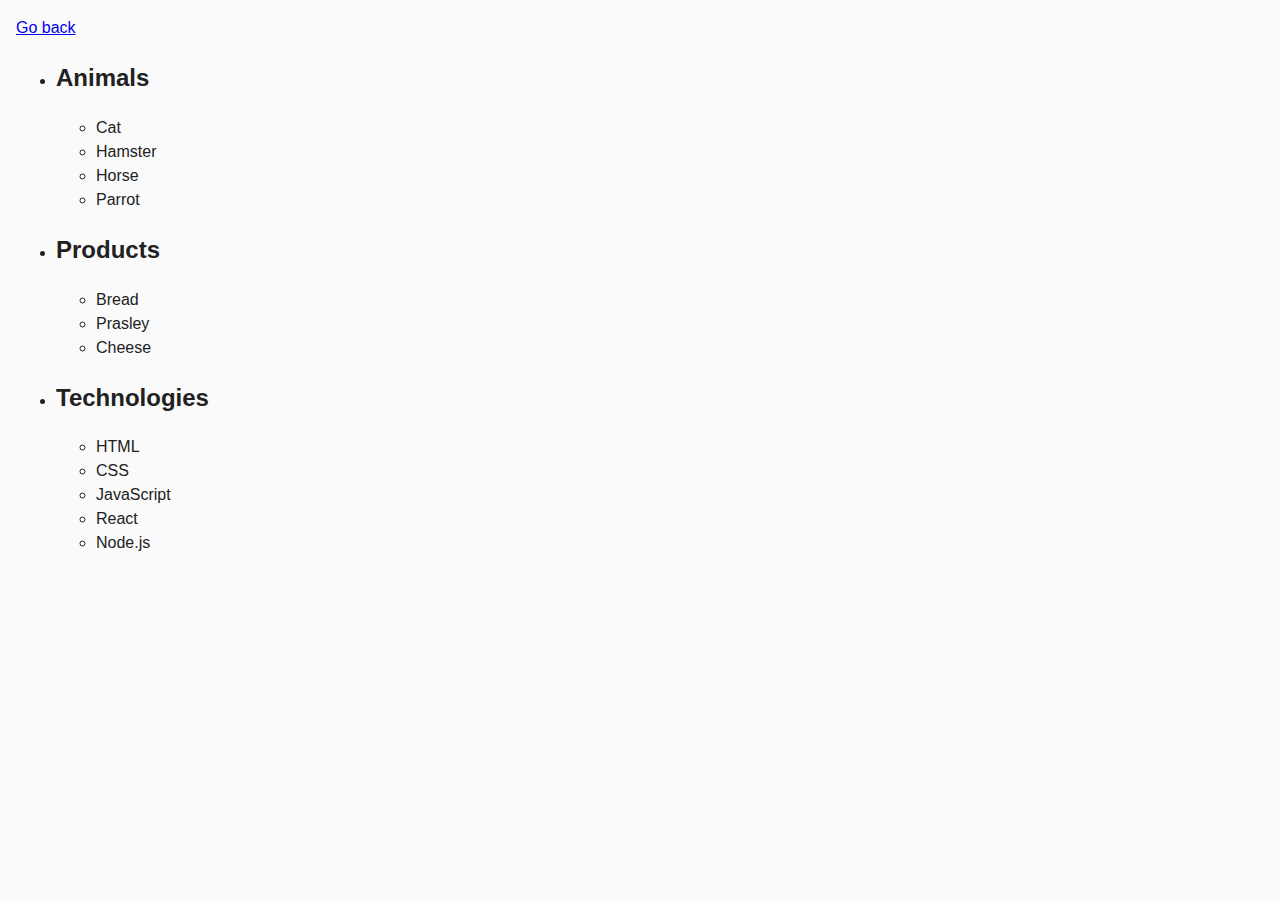
==== task-1.html @ 6ddd586b "New file" ====
<!DOCTYPE html>
<html lang="en">
  <head>
    <meta charset="UTF-8" />
    <meta http-equiv="X-UA-Compatible" content="IE=edge" />
    <meta name="viewport" content="width=device-width, initial-scale=1.0" />
    <title>Task 1</title>
    <link rel="stylesheet" href="./css/common.css" />
  </head>
  <body>
    <p><a href="./index.html">Go back</a></p>

    <ul id="categories">
      <li class="item">
        <h2>Animals</h2>

        <ul>
          <li>Cat</li>
          <li>Hamster</li>
          <li>Horse</li>
          <li>Parrot</li>
        </ul>
      </li>
      <li class="item">
        <h2>Products</h2>

        <ul>
          <li>Bread</li>
          <li>Prasley</li>
          <li>Cheese</li>
        </ul>
      </li>
      <li class="item">
        <h2>Technologies</h2>

        <ul>
          <li>HTML</li>
          <li>CSS</li>
          <li>JavaScript</li>
          <li>React</li>
          <li>Node.js</li>
        </ul>
      </li>
    </ul>

    <script src="./js/task-1.js" type="module"></script>
  </body>
</html>
---- css/common.css ----
* {
  box-sizing: border-box;
}

body {
  margin: 16px;
  font-family: -apple-system, BlinkMacSystemFont, 'Segoe UI', Roboto, Oxygen,
    Ubuntu, Cantarell, 'Open Sans', 'Helvetica Neue', sans-serif;
  -webkit-font-smoothing: antialiased;
  -moz-osx-font-smoothing: grayscale;
  background-color: #fafafa;
  color: #212121;
  line-height: 1.5;
}
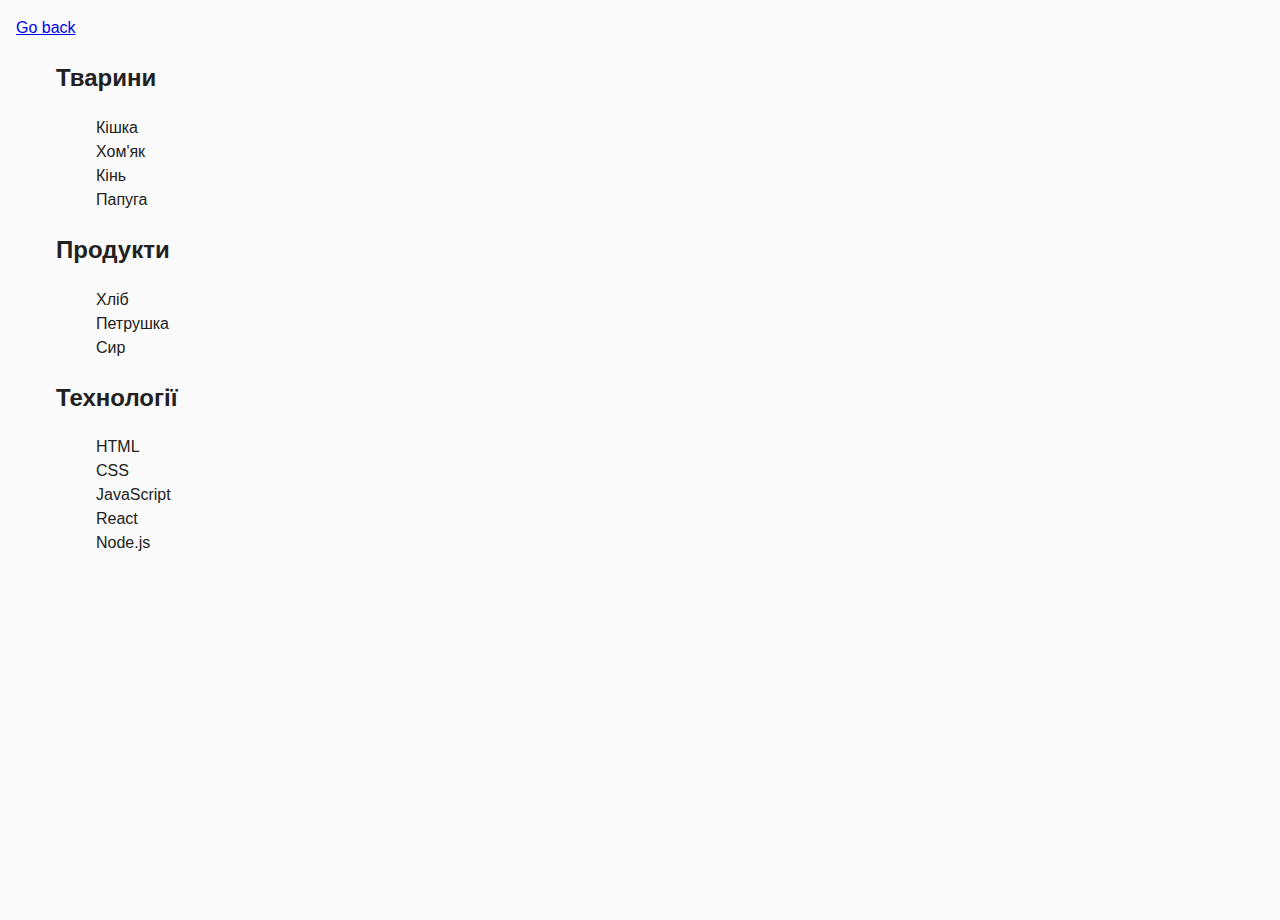
==== commit 1db35679: "task 1" ====
--- a/task-1.html
+++ b/task-1.html
@@ -9,30 +9,26 @@
   </head>
   <body>
     <p><a href="./index.html">Go back</a></p>
-
     <ul id="categories">
       <li class="item">
-        <h2>Animals</h2>
-
+        <h2>Тварини</h2>
         <ul>
-          <li>Cat</li>
-          <li>Hamster</li>
-          <li>Horse</li>
-          <li>Parrot</li>
+          <li>Кішка</li>
+          <li>Хом'як</li>
+          <li>Кінь</li>
+          <li>Папуга</li>
         </ul>
       </li>
       <li class="item">
-        <h2>Products</h2>
-
+        <h2>Продукти</h2>
         <ul>
-          <li>Bread</li>
-          <li>Prasley</li>
-          <li>Cheese</li>
+          <li>Хліб</li>
+          <li>Петрушка</li>
+          <li>Сир</li>
         </ul>
       </li>
       <li class="item">
-        <h2>Technologies</h2>
-
+        <h2>Технології</h2>
         <ul>
           <li>HTML</li>
           <li>CSS</li>
@@ -42,7 +38,6 @@
         </ul>
       </li>
     </ul>
-
     <script src="./js/task-1.js" type="module"></script>
   </body>
 </html>
--- a/css/common.css
+++ b/css/common.css
@@ -3,6 +3,8 @@
 }
 
 body {
+  width: 440px;
+  height: 888px;
   margin: 16px;
   font-family: -apple-system, BlinkMacSystemFont, 'Segoe UI', Roboto, Oxygen,
     Ubuntu, Cantarell, 'Open Sans', 'Helvetica Neue', sans-serif;
@@ -12,3 +14,11 @@
   color: #212121;
   line-height: 1.5;
 }
+
+ul {
+  list-style-type: none;
+}
+
+ul.item {
+  padding: 16px;
+}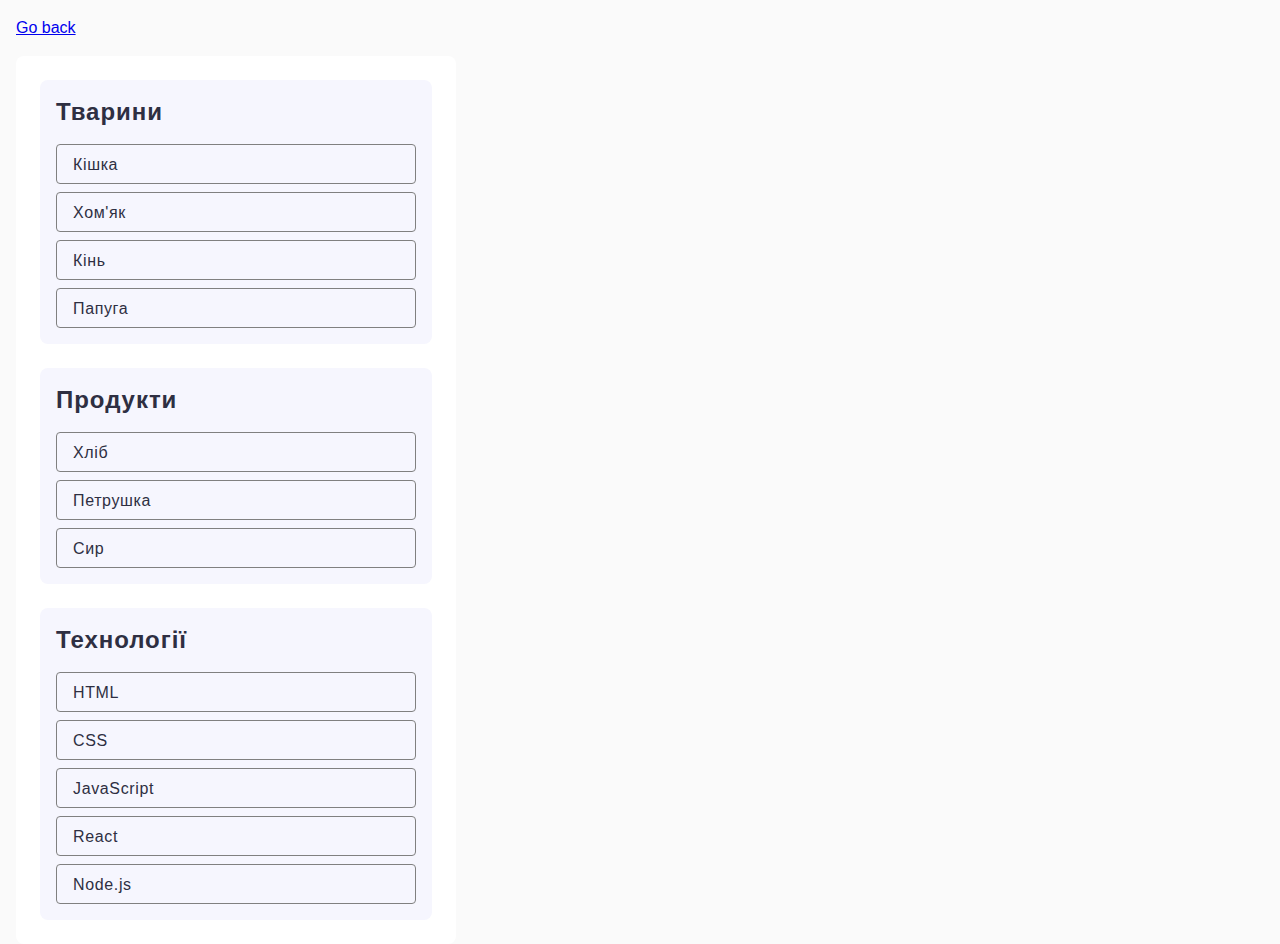
==== commit 0c51143f: "task 1 end" ====
--- a/task-1.html
+++ b/task-1.html
@@ -5,36 +5,43 @@
     <meta http-equiv="X-UA-Compatible" content="IE=edge" />
     <meta name="viewport" content="width=device-width, initial-scale=1.0" />
     <title>Task 1</title>
+    <link rel="preconnect" href="https://fonts.googleapis.com" />
+    <link rel="preconnect" href="https://fonts.gstatic.com" crossorigin />
+    <link
+      href="https://fonts.googleapis.com/css2?family=Montserrat+Alternates:wght@400;500;600&display=swap"
+      rel="stylesheet"
+    />
     <link rel="stylesheet" href="./css/common.css" />
+    <link rel="stylesheet" href="./css/task-1.css" />
   </head>
   <body>
     <p><a href="./index.html">Go back</a></p>
-    <ul id="categories">
+    <ul class="list" id="categories">
       <li class="item">
-        <h2>Тварини</h2>
-        <ul>
-          <li>Кішка</li>
-          <li>Хом'як</li>
-          <li>Кінь</li>
-          <li>Папуга</li>
+        <h2 class="item-name">Тварини</h2>
+        <ul class="item-list">
+          <li class="text">Кішка</li>
+          <li class="text">Хом'як</li>
+          <li class="text">Кінь</li>
+          <li class="text">Папуга</li>
         </ul>
       </li>
       <li class="item">
-        <h2>Продукти</h2>
-        <ul>
-          <li>Хліб</li>
-          <li>Петрушка</li>
-          <li>Сир</li>
+        <h2 class="item-name">Продукти</h2>
+        <ul class="item-list">
+          <li class="text">Хліб</li>
+          <li class="text">Петрушка</li>
+          <li class="text">Сир</li>
         </ul>
       </li>
       <li class="item">
-        <h2>Технології</h2>
-        <ul>
-          <li>HTML</li>
-          <li>CSS</li>
-          <li>JavaScript</li>
-          <li>React</li>
-          <li>Node.js</li>
+        <h2 class="item-name">Технології</h2>
+        <ul class="item-list">
+          <li class="text">HTML</li>
+          <li class="text">CSS</li>
+          <li class="text">JavaScript</li>
+          <li class="text">React</li>
+          <li class="text">Node.js</li>
         </ul>
       </li>
     </ul>
--- a/css/common.css
+++ b/css/common.css
@@ -6,8 +6,8 @@
   width: 440px;
   height: 888px;
   margin: 16px;
-  font-family: -apple-system, BlinkMacSystemFont, 'Segoe UI', Roboto, Oxygen,
-    Ubuntu, Cantarell, 'Open Sans', 'Helvetica Neue', sans-serif;
+  font-family: -apple-system, BlinkMacSystemFont, 'Segoe UI', Roboto, Oxygen, Ubuntu, Cantarell,
+    'Open Sans', 'Helvetica Neue', sans-serif;
   -webkit-font-smoothing: antialiased;
   -moz-osx-font-smoothing: grayscale;
   background-color: #fafafa;
@@ -17,8 +17,9 @@
 
 ul {
   list-style-type: none;
+  padding-left: 0;
 }
 
 ul.item {
   padding: 16px;
-}+}
--- a/css/task-1.css
+++ b/css/task-1.css
@@ -0,0 +1,48 @@
+.list {
+  background-color: #ffffff;
+  border-radius: 8px;
+  padding: 24px;
+  width: 440px;
+}
+
+.item {
+  background: #f6f6fe;
+  border-radius: 8px;
+  padding: 16px;
+  width: 392px;
+  margin-bottom: 24px;
+}
+
+.item:last-child {
+  margin-bottom: 0;
+}
+
+.item-name {
+  font-weight: 600;
+  font-size: 24px;
+  line-height: 133%;
+  letter-spacing: 0.04em;
+  color: #2e2f42;
+  margin: 0;
+  padding-bottom: 16px;
+}
+
+.text {
+  font-weight: 400;
+  font-size: 16px;
+  line-height: 150%;
+  letter-spacing: 0.04em;
+  color: #2e2f42;
+  border: 1px solid #808080;
+  border-radius: 4px;
+  width: 360px;
+  height: 40px;
+  padding-top: 8px;
+  padding-bottom: 8px;
+  padding-left: 16px;
+  margin-bottom: 8px;
+}
+
+.text:last-child {
+  margin-bottom: 0;
+}
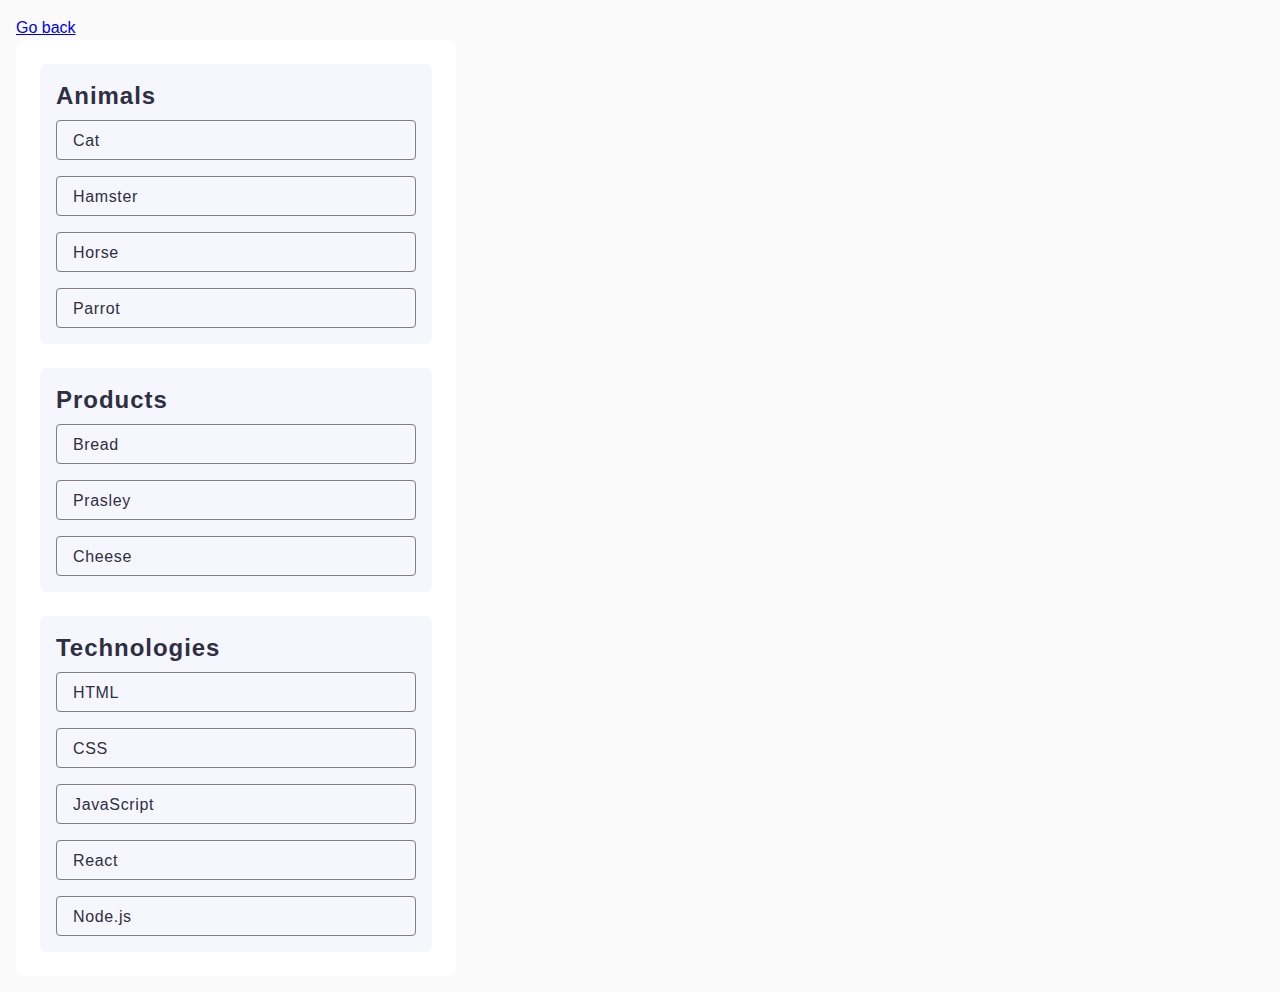
==== commit 769459a4: "task 2 end" ====
--- a/task-1.html
+++ b/task-1.html
@@ -3,45 +3,41 @@
   <head>
     <meta charset="UTF-8" />
     <meta http-equiv="X-UA-Compatible" content="IE=edge" />
-    <meta name="viewport" content="width=device-width, initial-scale=1.0" />
+    <meta
+      name="viewport"
+      content="width=device-width, initial-scale=1.0"
+    />
     <title>Task 1</title>
-    <link rel="preconnect" href="https://fonts.googleapis.com" />
-    <link rel="preconnect" href="https://fonts.gstatic.com" crossorigin />
-    <link
-      href="https://fonts.googleapis.com/css2?family=Montserrat+Alternates:wght@400;500;600&display=swap"
-      rel="stylesheet"
-    />
     <link rel="stylesheet" href="./css/common.css" />
-    <link rel="stylesheet" href="./css/task-1.css" />
   </head>
   <body>
     <p><a href="./index.html">Go back</a></p>
-    <ul class="list" id="categories">
+    <ul id="categories">
       <li class="item">
-        <h2 class="item-name">Тварини</h2>
-        <ul class="item-list">
-          <li class="text">Кішка</li>
-          <li class="text">Хом'як</li>
-          <li class="text">Кінь</li>
-          <li class="text">Папуга</li>
+        <h2>Animals</h2>
+        <ul>
+          <li class="text">Cat</li>
+          <li>Hamster</li>
+          <li>Horse</li>
+          <li>Parrot</li>
         </ul>
       </li>
       <li class="item">
-        <h2 class="item-name">Продукти</h2>
-        <ul class="item-list">
-          <li class="text">Хліб</li>
-          <li class="text">Петрушка</li>
-          <li class="text">Сир</li>
+        <h2>Products</h2>
+        <ul>
+          <li>Bread</li>
+          <li>Prasley</li>
+          <li>Cheese</li>
         </ul>
       </li>
       <li class="item">
-        <h2 class="item-name">Технології</h2>
-        <ul class="item-list">
-          <li class="text">HTML</li>
-          <li class="text">CSS</li>
-          <li class="text">JavaScript</li>
-          <li class="text">React</li>
-          <li class="text">Node.js</li>
+        <h2>Technologies</h2>
+        <ul>
+          <li>HTML</li>
+          <li>CSS</li>
+          <li>JavaScript</li>
+          <li>React</li>
+          <li>Node.js</li>
         </ul>
       </li>
     </ul>
--- a/css/common.css
+++ b/css/common.css
@@ -1,25 +1,300 @@
+:root {
+  --color-ffffff: #ffffff;
+  --color-fafafa: #fafafa;
+  --color-f6f6fe: #f6f6fe;
+  --color-808080: #808080;
+  --color-2e2f42: #2e2f42;
+  --color-212121: #212121;
+  --color-4e75ff: #4e75ff;
+  --color-ff4e4e: #ff4e4e;
+}
+
 * {
+  padding: 0;
   box-sizing: border-box;
 }
 
 body {
-  width: 440px;
-  height: 888px;
   margin: 16px;
-  font-family: -apple-system, BlinkMacSystemFont, 'Segoe UI', Roboto, Oxygen, Ubuntu, Cantarell,
-    'Open Sans', 'Helvetica Neue', sans-serif;
+  font-family: -apple-system, BlinkMacSystemFont, 'Segoe UI',
+    Roboto, Oxygen, Ubuntu, Cantarell, 'Open Sans',
+    'Helvetica Neue', sans-serif;
   -webkit-font-smoothing: antialiased;
   -moz-osx-font-smoothing: grayscale;
-  background-color: #fafafa;
-  color: #212121;
+  background-color: var(--color-fafafa);
+  color: var(--color-212121);
   line-height: 1.5;
 }
 
-ul {
+h1,
+h2,
+h3,
+p {
+  margin-top: 0px;
+  margin-bottom: 0px;
+}
+
+ul,
+ol {
+  margin-top: 0px;
+  margin-bottom: 0px;
+  padding-left: 0px;
+  list-style: none;
   list-style-type: none;
-  padding-left: 0;
-}
-
-ul.item {
+}
+
+button {
+  cursor: pointer;
+  border: none;
+}
+
+img {
+  display: block;
+  max-width: 100%;
+}
+
+/* ------------------------------------------------------- */
+/* Task 1 */
+
+#categories {
+  background-color: var(--color-ffffff);
+  border-radius: 8px;
+  padding: 24px;
+  width: 440px;
+  margin: 0;
+}
+
+.item {
+  background-color: var(--color-f6f6fe);
+  border-radius: 8px;
   padding: 16px;
-}
+  width: 392px;
+  margin-bottom: 24px;
+}
+
+.item:last-child {
+  margin-bottom: 0;
+}
+
+.item h2 {
+  margin: 0;
+  margin-bottom: 8px;
+
+  font-weight: 600;
+  font-size: 24px;
+  line-height: 133%;
+  letter-spacing: 0.04em;
+  color: var(--color-2e2f42);
+}
+
+.item li {
+  border: 1px solid var(--color-808080);
+  border-radius: 4px;
+  width: 360px;
+  height: 40px;
+  margin-bottom: 16px;
+  padding: 8px 0px 8px 16px;
+
+  font-weight: 400;
+  font-size: 16px;
+  line-height: 150%;
+  letter-spacing: 0.04em;
+  color: var(--color-2e2f42);
+}
+.item li:last-child {
+  margin-bottom: 0;
+}
+
+/* ------------------------------------------------------- */
+/* Task 2 */
+
+.gallery {
+  margin: 0;
+  background-color: var(--color-ffffff);
+  display: flex;
+  flex-wrap: wrap;
+  gap: 48px 24px;
+  width: 1440px;
+  padding: 100px 156px;
+}
+
+/* ------------------------------------------------------- */
+/* Task 3 */
+
+.anonymous {
+  background-color: var(--color-ffffff);
+  border-radius: 8px;
+  padding: 24px 24px 0px 24px;
+  width: 408px;
+  height: 240px;
+  height: 136px;
+}
+
+.anonymous input {
+  border: 1px solid var(--color-808080);
+  border-radius: 4px;
+  width: 360px;
+  height: 40px;
+  padding: 8px 0px 8px 16px;
+  margin-bottom: 16px;
+
+  font-weight: 400;
+  font-size: 16px;
+  line-height: 150%;
+  letter-spacing: 0.04em;
+  color: var(--color-2e2f42);
+}
+
+.anonymous h1 {
+  margin: 0;
+  font-weight: 600;
+  font-size: 24px;
+  line-height: 133%;
+  letter-spacing: 0.04em;
+  color: var(--color-2e2f42);
+}
+/* ------------------------------------------------------- */
+/* Task 4 */
+
+.login-form {
+  background-color: var(--color-ffffff);
+  border-radius: 8px;
+  padding: 24px;
+  width: 408px;
+}
+
+.login-form label {
+  margin-bottom: 8px;
+  font-weight: 400;
+  font-size: 16px;
+  line-height: 150%;
+  letter-spacing: 0.04em;
+  color: var(--color-2e2f42);
+}
+
+.login-form input {
+  margin-bottom: 8px;
+  border: 1px solid var(--color-808080);
+  border-radius: 4px;
+  width: 360px;
+  height: 40px;
+}
+
+.login-form button {
+  border-radius: 8px;
+  background-color: var(--color-4e75ff);
+  padding: 8px 16px;
+  width: 86px;
+  height: 40px;
+  margin-top: 8px;
+
+  font-weight: 500;
+  font-size: 16px;
+  line-height: 150%;
+  letter-spacing: 0.04em;
+  color: var(--color-ffffff);
+}
+
+/* ------------------------------------------------------- */
+/* Task 5 */
+
+.widget {
+  background-color: var(--color-ffffff);
+  border-radius: 8px;
+  padding: 100px 88px;
+  width: 345px;
+  height: 280px;
+}
+
+.widget p {
+  margin: 0;
+  margin-bottom: 16px;
+
+  font-weight: 400;
+  font-size: 16px;
+  line-height: 150%;
+  letter-spacing: 0.04em;
+  color: var(--color-2e2f42);
+
+  text-align: justify;
+}
+
+.change-color {
+  background-color: var(--color-4e75ff);
+  border-radius: 8px;
+  padding: 8px 16px;
+  margin: 0px 10.5px 0px 10.5px;
+  width: 148px;
+  height: 40px;
+
+  font-weight: 500;
+  font-size: 16px;
+  line-height: 150%;
+  letter-spacing: 0.04em;
+  color: var(--color-ffffff);
+}
+/* ------------------------------------------------------- */
+/* Task 6 */
+
+.script {
+  background-color: var(--color-ffffff);
+  border-radius: 8px;
+  padding: 24px;
+  width: 534px;
+  height: 302px;
+}
+
+.script #controls {
+  display: flexbox;
+  gap: 16px;
+  background-color: var(--color-f6f6fe);
+  border-radius: 8px;
+  padding: 32px;
+  width: 486px;
+  height: 104px;
+  margin-bottom: 16px;
+}
+.script input {
+  border: 1px solid var(--color-808080);
+  border-radius: 8px;
+  padding: 8px 72px;
+  width: 150px;
+  height: 40px;
+  text-align: center;
+}
+
+.btn1 {
+  background-color: var(--color-4e75ff);
+  border-radius: 8px;
+  padding: 8px 16px;
+  width: 120px;
+  height: 40px;
+
+  font-weight: 500;
+  font-size: 16px;
+  line-height: 150%;
+  letter-spacing: 0.04em;
+  color: var(--color-ffffff);
+}
+
+.btn2 {
+  background-color: var(--color-ff4e4e);
+  border-radius: 8px;
+  padding: 8px 16px;
+  width: 120px;
+  height: 40px;
+
+  font-weight: 500;
+  font-size: 16px;
+  line-height: 150%;
+  letter-spacing: 0.04em;
+  color: var(--color-ffffff);
+}
+
+.script #boxes {
+  background-color: var(--color-f6f6fe);
+  border-radius: 8px;
+  padding: 32px;
+  width: 486px;
+  height: 134px;
+}
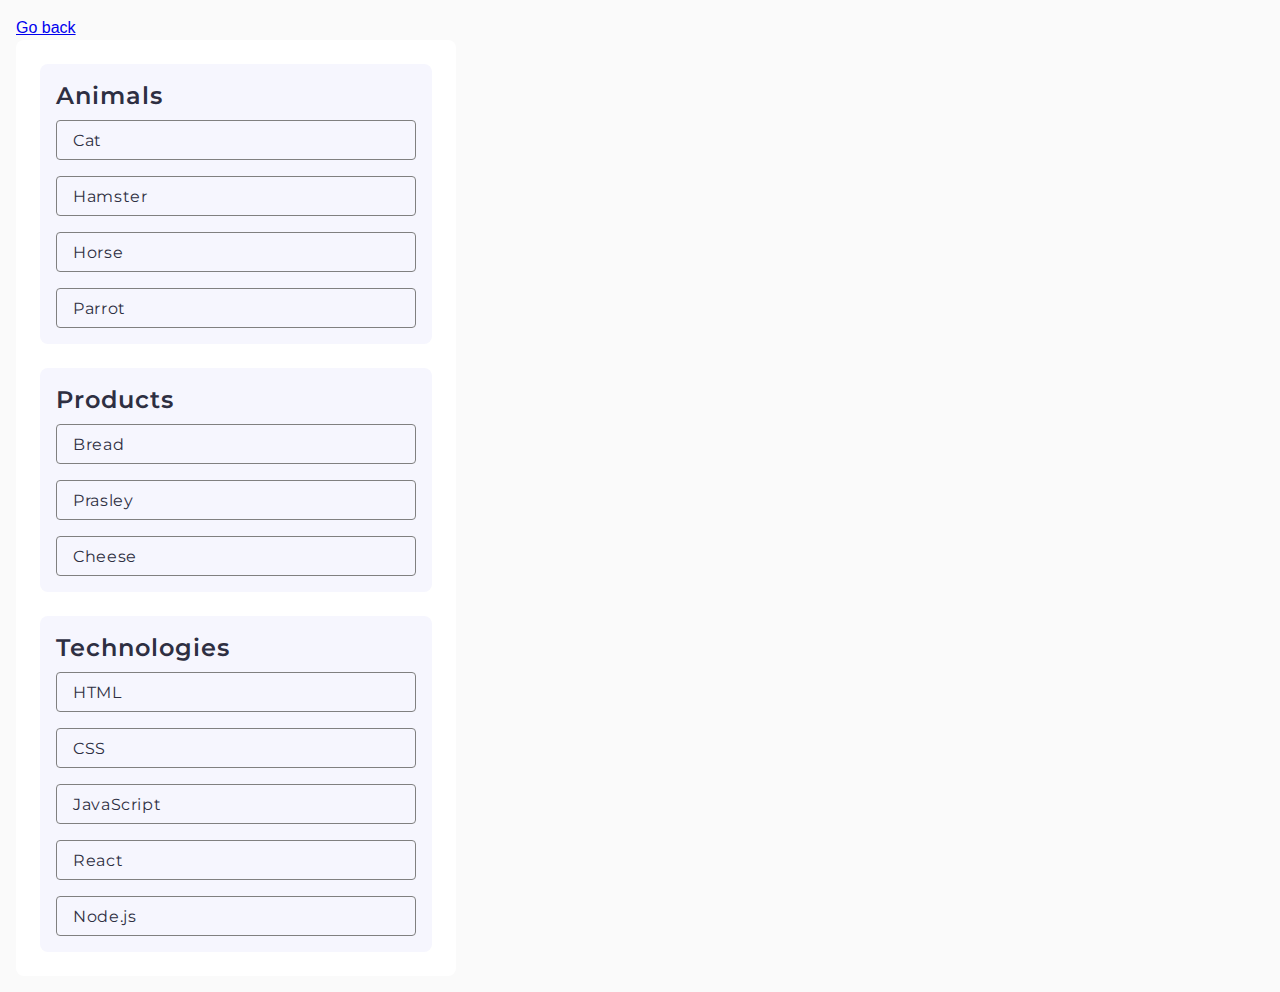
==== commit 26ffa6f2: "font-family: var(--font-family);" ====
--- a/task-1.html
+++ b/task-1.html
@@ -8,6 +8,16 @@
       content="width=device-width, initial-scale=1.0"
     />
     <title>Task 1</title>
+    <link rel="preconnect" href="https://fonts.googleapis.com" />
+    <link
+      rel="preconnect"
+      href="https://fonts.gstatic.com"
+      crossorigin
+    />
+    <link
+      href="https://fonts.googleapis.com/css2?family=Montserrat:wght@100..900&display=swap"
+      rel="stylesheet"
+    />
     <link rel="stylesheet" href="./css/common.css" />
   </head>
   <body>
--- a/css/common.css
+++ b/css/common.css
@@ -5,8 +5,13 @@
   --color-808080: #808080;
   --color-2e2f42: #2e2f42;
   --color-212121: #212121;
+  --color-000000: #000000;
   --color-4e75ff: #4e75ff;
+  --color-6c8cff: #6c8cff;
   --color-ff4e4e: #ff4e4e;
+  --color-ff7070: #ff7070;
+
+  --font-family: montserrat;
 }
 
 * {
@@ -16,9 +21,9 @@
 
 body {
   margin: 16px;
-  font-family: -apple-system, BlinkMacSystemFont, 'Segoe UI',
-    Roboto, Oxygen, Ubuntu, Cantarell, 'Open Sans',
-    'Helvetica Neue', sans-serif;
+  font-family: -apple-system, BlinkMacSystemFont, 'Segoe UI', Roboto,
+    Oxygen, Ubuntu, Cantarell, 'Open Sans', 'Helvetica Neue',
+    sans-serif;
   -webkit-font-smoothing: antialiased;
   -moz-osx-font-smoothing: grayscale;
   background-color: var(--color-fafafa);
@@ -44,8 +49,11 @@
 }
 
 button {
+  font-family: var(--font-family);
   cursor: pointer;
   border: none;
+  margin: 0;
+  padding: 0;
 }
 
 img {
@@ -53,6 +61,10 @@
   max-width: 100%;
 }
 
+input::-webkit-outer-spin-button,
+input::-webkit-inner-spin-button {
+  -webkit-appearance: none;
+}
 /* ------------------------------------------------------- */
 /* Task 1 */
 
@@ -80,6 +92,7 @@
   margin: 0;
   margin-bottom: 8px;
 
+  font-family: var(--font-family);
   font-weight: 600;
   font-size: 24px;
   line-height: 133%;
@@ -95,12 +108,18 @@
   margin-bottom: 16px;
   padding: 8px 0px 8px 16px;
 
+  font-family: var(--font-family);
   font-weight: 400;
   font-size: 16px;
   line-height: 150%;
   letter-spacing: 0.04em;
   color: var(--color-2e2f42);
 }
+
+.item li:hover {
+  border: 1px solid var(--color-000000);
+}
+
 .item li:last-child {
   margin-bottom: 0;
 }
@@ -138,15 +157,22 @@
   padding: 8px 0px 8px 16px;
   margin-bottom: 16px;
 
+  font-family: var(--font-family);
   font-weight: 400;
   font-size: 16px;
   line-height: 150%;
-  letter-spacing: 0.04em;
-  color: var(--color-2e2f42);
+  fill: 100%;
+  letter-spacing: 0.04em;
+  color: var(--color-2e2f42);
+}
+
+.anonymous input:hover {
+  border: 1px solid var(--color-000000);
 }
 
 .anonymous h1 {
   margin: 0;
+  font-family: var(--font-family);
   font-weight: 600;
   font-size: 24px;
   line-height: 133%;
@@ -165,6 +191,7 @@
 
 .login-form label {
   margin-bottom: 8px;
+  font-family: var(--font-family);
   font-weight: 400;
   font-size: 16px;
   line-height: 150%;
@@ -178,6 +205,11 @@
   border-radius: 4px;
   width: 360px;
   height: 40px;
+  padding: 8px 8px 8px 8px;
+}
+
+.login-form input:hover {
+  border: 1px solid var(--color-000000);
 }
 
 .login-form button {
@@ -188,6 +220,7 @@
   height: 40px;
   margin-top: 8px;
 
+  font-family: var(--font-family);
   font-weight: 500;
   font-size: 16px;
   line-height: 150%;
@@ -195,13 +228,17 @@
   color: var(--color-ffffff);
 }
 
+.login-form button:focus {
+  background-color: var(--color-6c8cff);
+}
+
 /* ------------------------------------------------------- */
 /* Task 5 */
 
 .widget {
   background-color: var(--color-ffffff);
   border-radius: 8px;
-  padding: 100px 88px;
+  padding: 100px 60px;
   width: 345px;
   height: 280px;
 }
@@ -210,6 +247,7 @@
   margin: 0;
   margin-bottom: 16px;
 
+  font-family: var(--font-family);
   font-weight: 400;
   font-size: 16px;
   line-height: 150%;
@@ -222,16 +260,21 @@
 .change-color {
   background-color: var(--color-4e75ff);
   border-radius: 8px;
-  padding: 8px 16px;
-  margin: 0px 10.5px 0px 10.5px;
+  padding: 8px 14px;
+  margin: 0px 38.5px 0px 38.5px;
   width: 148px;
   height: 40px;
 
+  font-family: var(--font-family);
   font-weight: 500;
   font-size: 16px;
   line-height: 150%;
   letter-spacing: 0.04em;
   color: var(--color-ffffff);
+}
+
+.change-color:focus {
+  background-color: var(--color-6c8cff);
 }
 /* ------------------------------------------------------- */
 /* Task 6 */
@@ -241,7 +284,6 @@
   border-radius: 8px;
   padding: 24px;
   width: 534px;
-  height: 302px;
 }
 
 .script #controls {
@@ -257,10 +299,15 @@
 .script input {
   border: 1px solid var(--color-808080);
   border-radius: 8px;
-  padding: 8px 72px;
+  padding: 8px 16px;
   width: 150px;
   height: 40px;
   text-align: center;
+  margin-right: 11px;
+}
+.script input:hover {
+  border: 1px solid var(--color-000000);
+  border-radius: 8px;
 }
 
 .btn1 {
@@ -270,11 +317,18 @@
   width: 120px;
   height: 40px;
 
+  font-family: var(--font-family);
   font-weight: 500;
   font-size: 16px;
   line-height: 150%;
   letter-spacing: 0.04em;
   color: var(--color-ffffff);
+
+  margin-right: 12px;
+}
+
+.btn1:focus {
+  background-color: var(--color-6c8cff);
 }
 
 .btn2 {
@@ -284,6 +338,7 @@
   width: 120px;
   height: 40px;
 
+  font-family: var(--font-family);
   font-weight: 500;
   font-size: 16px;
   line-height: 150%;
@@ -291,10 +346,19 @@
   color: var(--color-ffffff);
 }
 
+.btn2:focus {
+  background-color: var(--color-ff7070);
+}
+
 .script #boxes {
+  display: flex;
+  flex-wrap: wrap;
+  gap: 44px;
+
   background-color: var(--color-f6f6fe);
   border-radius: 8px;
-  padding: 32px;
+  padding: 32px 28px 32px 32px;
   width: 486px;
-  height: 134px;
-}
+
+  box-sizing: border-box;
+}
